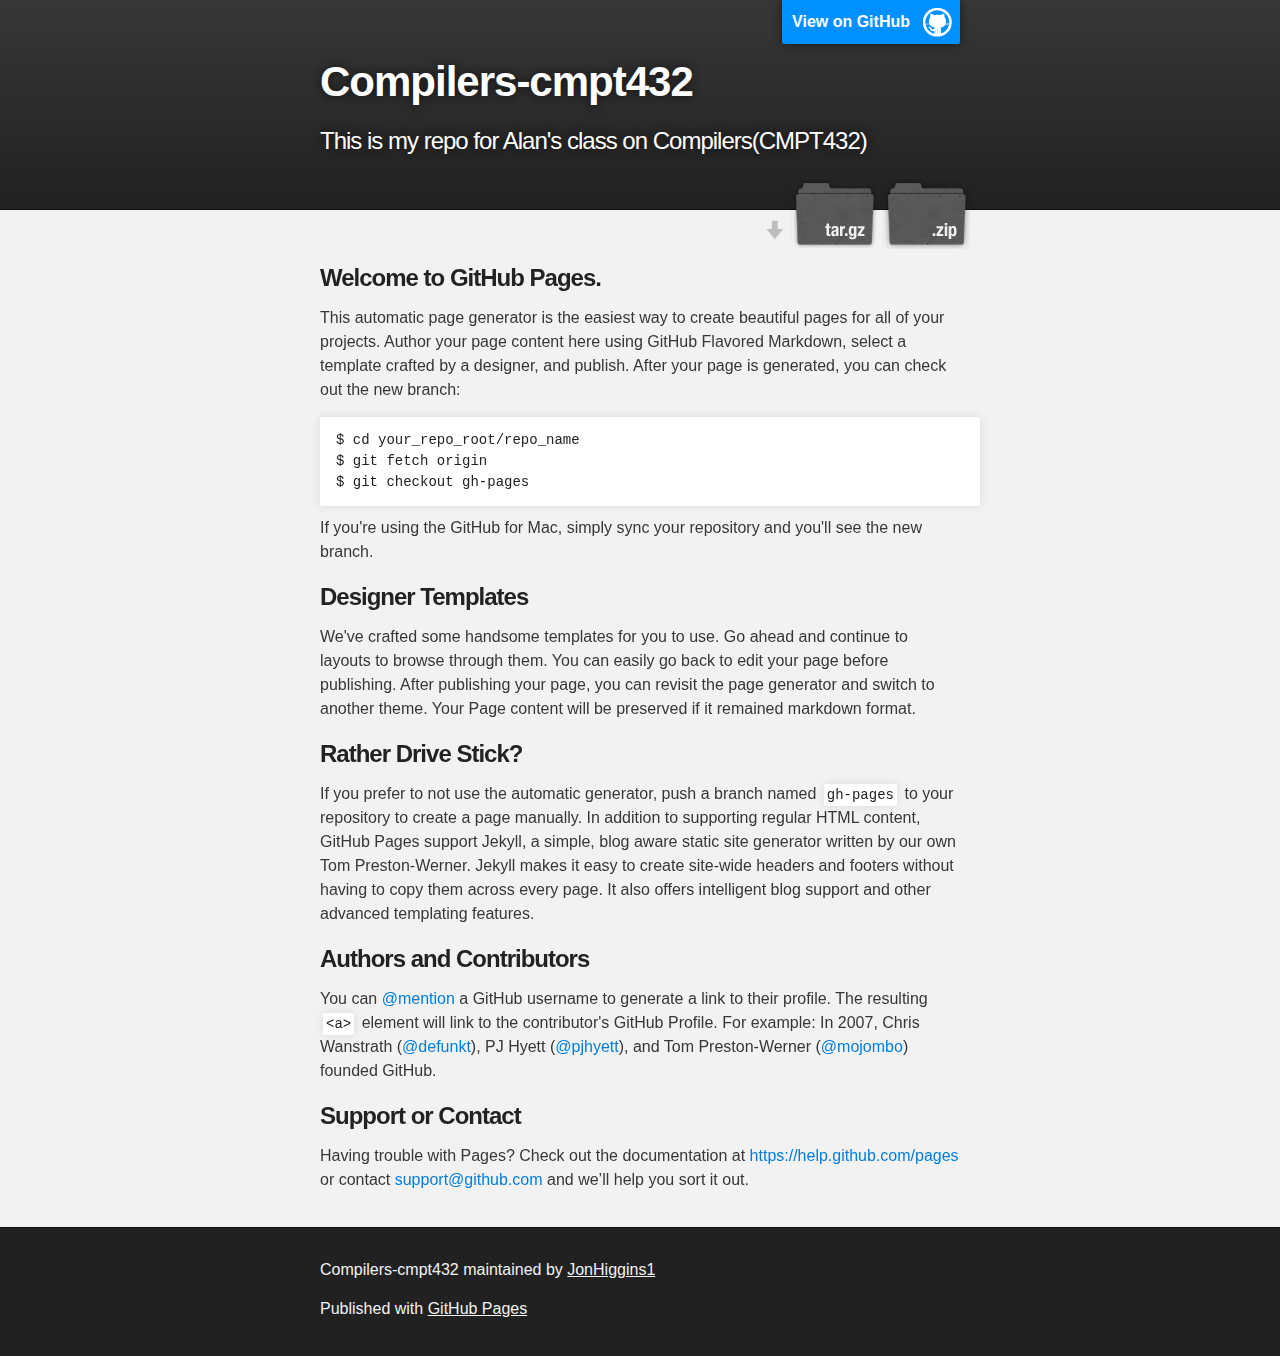
==== index.html @ eee670c5 "Create gh-pages branch via GitHub" ====
<!DOCTYPE html>
<html>

  <head>
    <meta charset='utf-8'>
    <meta http-equiv="X-UA-Compatible" content="chrome=1">
    <meta name="description" content="Compilers-cmpt432 : This is my repo for Alan&#39;s class on Compilers(CMPT432)">

    <link rel="stylesheet" type="text/css" media="screen" href="stylesheets/stylesheet.css">

    <title>Compilers-cmpt432</title>
  </head>

  <body>

    <!-- HEADER -->
    <div id="header_wrap" class="outer">
        <header class="inner">
          <a id="forkme_banner" href="https://github.com/JonHiggins1/Compilers-CMPT432">View on GitHub</a>

          <h1 id="project_title">Compilers-cmpt432</h1>
          <h2 id="project_tagline">This is my repo for Alan&#39;s class on Compilers(CMPT432)</h2>

            <section id="downloads">
              <a class="zip_download_link" href="https://github.com/JonHiggins1/Compilers-CMPT432/zipball/master">Download this project as a .zip file</a>
              <a class="tar_download_link" href="https://github.com/JonHiggins1/Compilers-CMPT432/tarball/master">Download this project as a tar.gz file</a>
            </section>
        </header>
    </div>

    <!-- MAIN CONTENT -->
    <div id="main_content_wrap" class="outer">
      <section id="main_content" class="inner">
        <h3>
<a id="welcome-to-github-pages" class="anchor" href="#welcome-to-github-pages" aria-hidden="true"><span class="octicon octicon-link"></span></a>Welcome to GitHub Pages.</h3>

<p>This automatic page generator is the easiest way to create beautiful pages for all of your projects. Author your page content here using GitHub Flavored Markdown, select a template crafted by a designer, and publish. After your page is generated, you can check out the new branch:</p>

<pre><code>$ cd your_repo_root/repo_name
$ git fetch origin
$ git checkout gh-pages
</code></pre>

<p>If you're using the GitHub for Mac, simply sync your repository and you'll see the new branch.</p>

<h3>
<a id="designer-templates" class="anchor" href="#designer-templates" aria-hidden="true"><span class="octicon octicon-link"></span></a>Designer Templates</h3>

<p>We've crafted some handsome templates for you to use. Go ahead and continue to layouts to browse through them. You can easily go back to edit your page before publishing. After publishing your page, you can revisit the page generator and switch to another theme. Your Page content will be preserved if it remained markdown format.</p>

<h3>
<a id="rather-drive-stick" class="anchor" href="#rather-drive-stick" aria-hidden="true"><span class="octicon octicon-link"></span></a>Rather Drive Stick?</h3>

<p>If you prefer to not use the automatic generator, push a branch named <code>gh-pages</code> to your repository to create a page manually. In addition to supporting regular HTML content, GitHub Pages support Jekyll, a simple, blog aware static site generator written by our own Tom Preston-Werner. Jekyll makes it easy to create site-wide headers and footers without having to copy them across every page. It also offers intelligent blog support and other advanced templating features.</p>

<h3>
<a id="authors-and-contributors" class="anchor" href="#authors-and-contributors" aria-hidden="true"><span class="octicon octicon-link"></span></a>Authors and Contributors</h3>

<p>You can <a href="https://github.com/blog/821" class="user-mention">@mention</a> a GitHub username to generate a link to their profile. The resulting <code>&lt;a&gt;</code> element will link to the contributor's GitHub Profile. For example: In 2007, Chris Wanstrath (<a href="https://github.com/defunkt" class="user-mention">@defunkt</a>), PJ Hyett (<a href="https://github.com/pjhyett" class="user-mention">@pjhyett</a>), and Tom Preston-Werner (<a href="https://github.com/mojombo" class="user-mention">@mojombo</a>) founded GitHub.</p>

<h3>
<a id="support-or-contact" class="anchor" href="#support-or-contact" aria-hidden="true"><span class="octicon octicon-link"></span></a>Support or Contact</h3>

<p>Having trouble with Pages? Check out the documentation at <a href="https://help.github.com/pages">https://help.github.com/pages</a> or contact <a href="mailto:support@github.com">support@github.com</a> and we’ll help you sort it out.</p>
      </section>
    </div>

    <!-- FOOTER  -->
    <div id="footer_wrap" class="outer">
      <footer class="inner">
        <p class="copyright">Compilers-cmpt432 maintained by <a href="https://github.com/JonHiggins1">JonHiggins1</a></p>
        <p>Published with <a href="http://pages.github.com">GitHub Pages</a></p>
      </footer>
    </div>

    

  </body>
</html>
---- stylesheets/stylesheet.css ----
/*******************************************************************************
Slate Theme for GitHub Pages
by Jason Costello, @jsncostello
*******************************************************************************/

@import url(pygment_trac.css);

/*******************************************************************************
MeyerWeb Reset
*******************************************************************************/

html, body, div, span, applet, object, iframe,
h1, h2, h3, h4, h5, h6, p, blockquote, pre,
a, abbr, acronym, address, big, cite, code,
del, dfn, em, img, ins, kbd, q, s, samp,
small, strike, strong, sub, sup, tt, var,
b, u, i, center,
dl, dt, dd, ol, ul, li,
fieldset, form, label, legend,
table, caption, tbody, tfoot, thead, tr, th, td,
article, aside, canvas, details, embed,
figure, figcaption, footer, header, hgroup,
menu, nav, output, ruby, section, summary,
time, mark, audio, video {
  margin: 0;
  padding: 0;
  border: 0;
  font: inherit;
  vertical-align: baseline;
}

/* HTML5 display-role reset for older browsers */
article, aside, details, figcaption, figure,
footer, header, hgroup, menu, nav, section {
  display: block;
}

ol, ul {
  list-style: none;
}

table {
  border-collapse: collapse;
  border-spacing: 0;
}

/*******************************************************************************
Theme Styles
*******************************************************************************/

body {
  box-sizing: border-box;
  color:#373737;
  background: #212121;
  font-size: 16px;
  font-family: 'Myriad Pro', Calibri, Helvetica, Arial, sans-serif;
  line-height: 1.5;
  -webkit-font-smoothing: antialiased;
}

h1, h2, h3, h4, h5, h6 {
  margin: 10px 0;
  font-weight: 700;
  color:#222222;
  font-family: 'Lucida Grande', 'Calibri', Helvetica, Arial, sans-serif;
  letter-spacing: -1px;
}

h1 {
  font-size: 36px;
  font-weight: 700;
}

h2 {
  padding-bottom: 10px;
  font-size: 32px;
  background: url('../images/bg_hr.png') repeat-x bottom;
}

h3 {
  font-size: 24px;
}

h4 {
  font-size: 21px;
}

h5 {
  font-size: 18px;
}

h6 {
  font-size: 16px;
}

p {
  margin: 10px 0 15px 0;
}

footer p {
  color: #f2f2f2;
}

a {
  text-decoration: none;
  color: #007edf;
  text-shadow: none;

  transition: color 0.5s ease;
  transition: text-shadow 0.5s ease;
  -webkit-transition: color 0.5s ease;
  -webkit-transition: text-shadow 0.5s ease;
  -moz-transition: color 0.5s ease;
  -moz-transition: text-shadow 0.5s ease;
  -o-transition: color 0.5s ease;
  -o-transition: text-shadow 0.5s ease;
  -ms-transition: color 0.5s ease;
  -ms-transition: text-shadow 0.5s ease;
}

a:hover, a:focus {text-decoration: underline;}

footer a {
  color: #F2F2F2;
  text-decoration: underline;
}

em {
  font-style: italic;
}

strong {
  font-weight: bold;
}

img {
  position: relative;
  margin: 0 auto;
  max-width: 739px;
  padding: 5px;
  margin: 10px 0 10px 0;
  border: 1px solid #ebebeb;

  box-shadow: 0 0 5px #ebebeb;
  -webkit-box-shadow: 0 0 5px #ebebeb;
  -moz-box-shadow: 0 0 5px #ebebeb;
  -o-box-shadow: 0 0 5px #ebebeb;
  -ms-box-shadow: 0 0 5px #ebebeb;
}

p img {
  display: inline;
  margin: 0;
  padding: 0;
  vertical-align: middle;
  text-align: center;
  border: none;
}

pre, code {
  width: 100%;
  color: #222;
  background-color: #fff;

  font-family: Monaco, "Bitstream Vera Sans Mono", "Lucida Console", Terminal, monospace;
  font-size: 14px;

  border-radius: 2px;
  -moz-border-radius: 2px;
  -webkit-border-radius: 2px;
}

pre {
  width: 100%;
  padding: 10px;
  box-shadow: 0 0 10px rgba(0,0,0,.1);
  overflow: auto;
}

code {
  padding: 3px;
  margin: 0 3px;
  box-shadow: 0 0 10px rgba(0,0,0,.1);
}

pre code {
  display: block;
  box-shadow: none;
}

blockquote {
  color: #666;
  margin-bottom: 20px;
  padding: 0 0 0 20px;
  border-left: 3px solid #bbb;
}


ul, ol, dl {
  margin-bottom: 15px
}

ul {
  list-style-position: inside;
  list-style: disc;
  padding-left: 20px;
}

ol {
  list-style-position: inside;
  list-style: decimal;
  padding-left: 20px;
}

dl dt {
  font-weight: bold;
}

dl dd {
  padding-left: 20px;
  font-style: italic;
}

dl p {
  padding-left: 20px;
  font-style: italic;
}

hr {
  height: 1px;
  margin-bottom: 5px;
  border: none;
  background: url('../images/bg_hr.png') repeat-x center;
}

table {
  border: 1px solid #373737;
  margin-bottom: 20px;
  text-align: left;
 }

th {
  font-family: 'Lucida Grande', 'Helvetica Neue', Helvetica, Arial, sans-serif;
  padding: 10px;
  background: #373737;
  color: #fff;
 }

td {
  padding: 10px;
  border: 1px solid #373737;
 }

form {
  background: #f2f2f2;
  padding: 20px;
}

/*******************************************************************************
Full-Width Styles
*******************************************************************************/

.outer {
  width: 100%;
}

.inner {
  position: relative;
  max-width: 640px;
  padding: 20px 10px;
  margin: 0 auto;
}

#forkme_banner {
  display: block;
  position: absolute;
  top:0;
  right: 10px;
  z-index: 10;
  padding: 10px 50px 10px 10px;
  color: #fff;
  background: url('../images/blacktocat.png') #0090ff no-repeat 95% 50%;
  font-weight: 700;
  box-shadow: 0 0 10px rgba(0,0,0,.5);
  border-bottom-left-radius: 2px;
  border-bottom-right-radius: 2px;
}

#header_wrap {
  background: #212121;
  background: -moz-linear-gradient(top, #373737, #212121);
  background: -webkit-linear-gradient(top, #373737, #212121);
  background: -ms-linear-gradient(top, #373737, #212121);
  background: -o-linear-gradient(top, #373737, #212121);
  background: linear-gradient(top, #373737, #212121);
}

#header_wrap .inner {
  padding: 50px 10px 30px 10px;
}

#project_title {
  margin: 0;
  color: #fff;
  font-size: 42px;
  font-weight: 700;
  text-shadow: #111 0px 0px 10px;
}

#project_tagline {
  color: #fff;
  font-size: 24px;
  font-weight: 300;
  background: none;
  text-shadow: #111 0px 0px 10px;
}

#downloads {
  position: absolute;
  width: 210px;
  z-index: 10;
  bottom: -40px;
  right: 0;
  height: 70px;
  background: url('../images/icon_download.png') no-repeat 0% 90%;
}

.zip_download_link {
  display: block;
  float: right;
  width: 90px;
  height:70px;
  text-indent: -5000px;
  overflow: hidden;
  background: url(../images/sprite_download.png) no-repeat bottom left;
}

.tar_download_link {
  display: block;
  float: right;
  width: 90px;
  height:70px;
  text-indent: -5000px;
  overflow: hidden;
  background: url(../images/sprite_download.png) no-repeat bottom right;
  margin-left: 10px;
}

.zip_download_link:hover {
  background: url(../images/sprite_download.png) no-repeat top left;
}

.tar_download_link:hover {
  background: url(../images/sprite_download.png) no-repeat top right;
}

#main_content_wrap {
  background: #f2f2f2;
  border-top: 1px solid #111;
  border-bottom: 1px solid #111;
}

#main_content {
  padding-top: 40px;
}

#footer_wrap {
  background: #212121;
}



/*******************************************************************************
Small Device Styles
*******************************************************************************/

@media screen and (max-width: 480px) {
  body {
    font-size:14px;
  }

  #downloads {
    display: none;
  }

  .inner {
    min-width: 320px;
    max-width: 480px;
  }

  #project_title {
  font-size: 32px;
  }

  h1 {
    font-size: 28px;
  }

  h2 {
    font-size: 24px;
  }

  h3 {
    font-size: 21px;
  }

  h4 {
    font-size: 18px;
  }

  h5 {
    font-size: 14px;
  }

  h6 {
    font-size: 12px;
  }

  code, pre {
    min-width: 320px;
    max-width: 480px;
    font-size: 11px;
  }

}
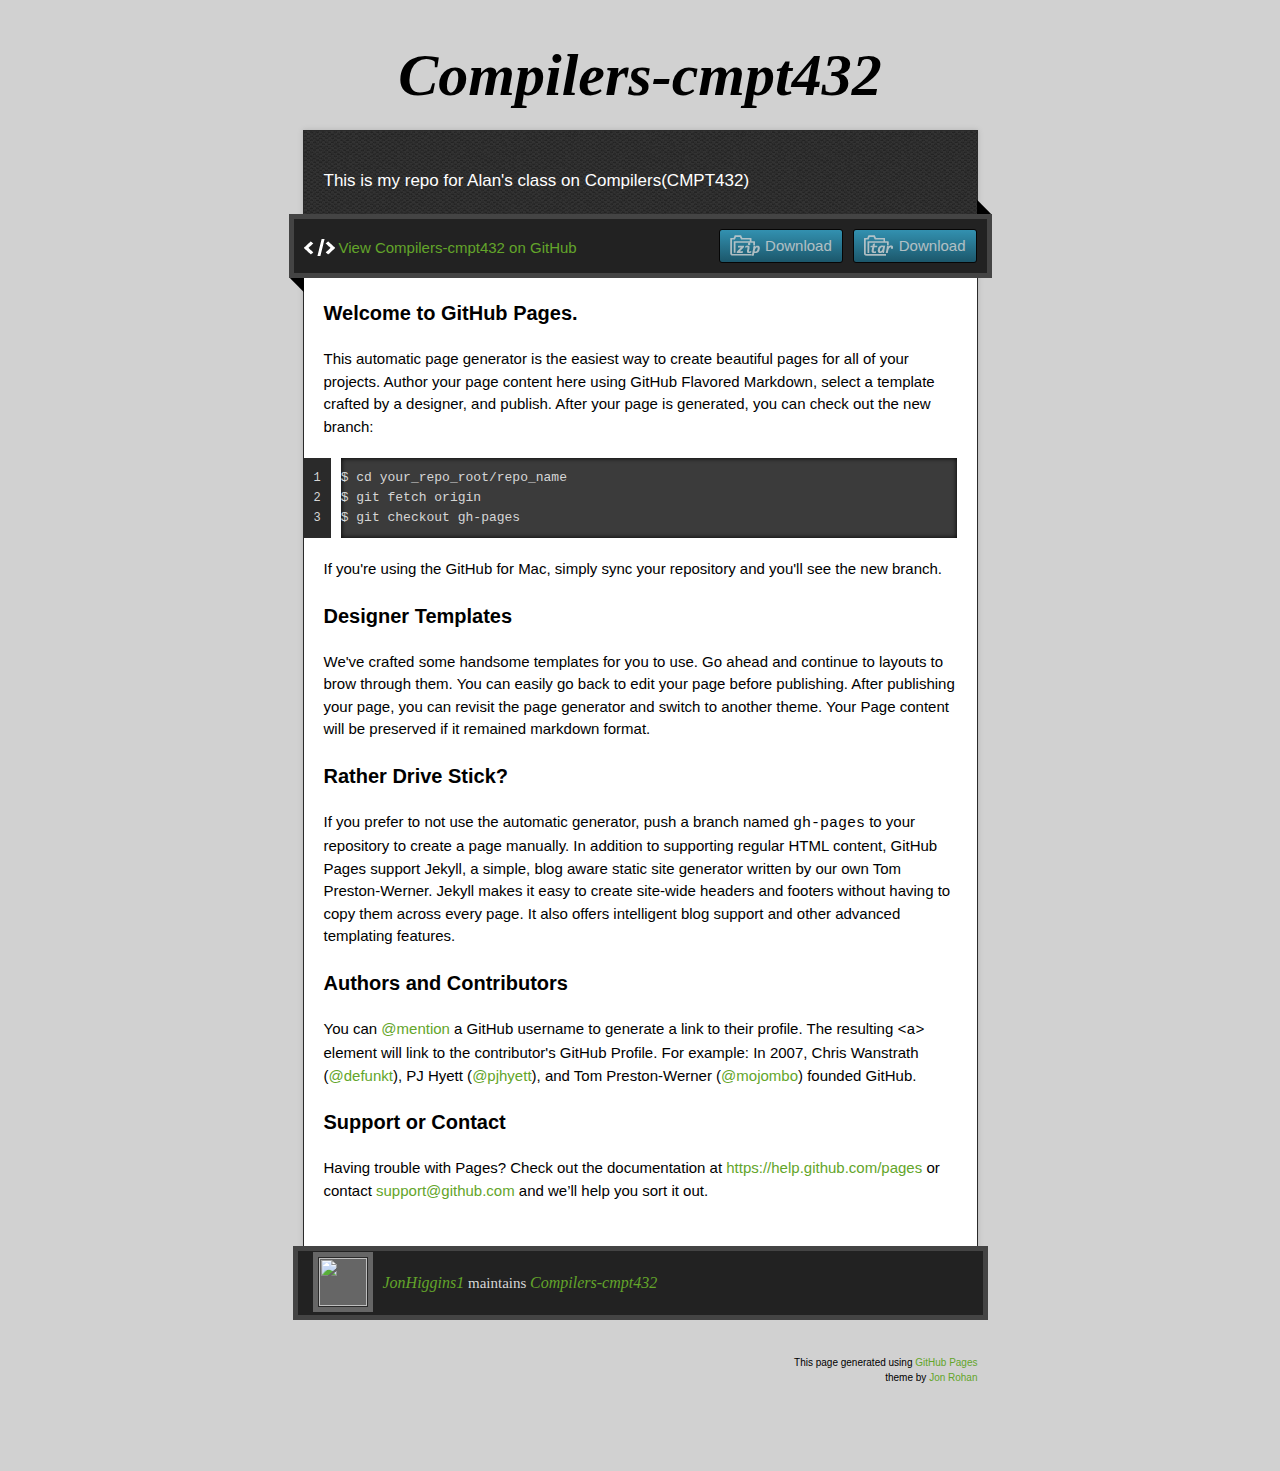
==== commit f4616331: "Create gh-pages branch via GitHub" ====
--- a/index.html
+++ b/index.html
@@ -1,37 +1,42 @@
-<!DOCTYPE html>
+<!doctype html>
+<!-- The Time Machine GitHub pages theme was designed and developed by Jon Rohan, on Feb 7, 2012. -->
+<!-- Follow him for fun. http://twitter.com/jonrohan. Tail his code on http://github.com/jonrohan -->
 <html>
+<head>
+  <meta charset="utf-8">
+  <meta http-equiv="X-UA-Compatible" content="IE=edge,chrome=1">
 
-  <head>
-    <meta charset='utf-8'>
-    <meta http-equiv="X-UA-Compatible" content="chrome=1">
-    <meta name="description" content="Compilers-cmpt432 : This is my repo for Alan&#39;s class on Compilers(CMPT432)">
+  <link rel="stylesheet" href="stylesheets/stylesheet.css" media="screen">
+  <link rel="stylesheet" href="stylesheets/pygment_trac.css">
+  <script type="text/javascript" src="https://ajax.googleapis.com/ajax/libs/jquery/1.7.1/jquery.min.js"></script>
+  <script type="text/javascript" src="javascripts/script.js"></script>
 
-    <link rel="stylesheet" type="text/css" media="screen" href="stylesheets/stylesheet.css">
+  <title>Compilers-cmpt432</title>
+  <meta name="description" content="This is my repo for Alan&#39;s class on Compilers(CMPT432)">
 
-    <title>Compilers-cmpt432</title>
-  </head>
+  <meta name="viewport" content="width=device-width,initial-scale=1">
 
-  <body>
+</head>
 
-    <!-- HEADER -->
-    <div id="header_wrap" class="outer">
-        <header class="inner">
-          <a id="forkme_banner" href="https://github.com/JonHiggins1/Compilers-CMPT432">View on GitHub</a>
+<body>
 
-          <h1 id="project_title">Compilers-cmpt432</h1>
-          <h2 id="project_tagline">This is my repo for Alan&#39;s class on Compilers(CMPT432)</h2>
-
-            <section id="downloads">
-              <a class="zip_download_link" href="https://github.com/JonHiggins1/Compilers-CMPT432/zipball/master">Download this project as a .zip file</a>
-              <a class="tar_download_link" href="https://github.com/JonHiggins1/Compilers-CMPT432/tarball/master">Download this project as a tar.gz file</a>
-            </section>
-        </header>
-    </div>
-
-    <!-- MAIN CONTENT -->
-    <div id="main_content_wrap" class="outer">
-      <section id="main_content" class="inner">
-        <h3>
+  <div class="wrapper">
+    <header>
+      <h1 class="title">Compilers-cmpt432</h1>
+    </header>
+    <div id="container">
+      <p class="tagline">This is my repo for Alan&#39;s class on Compilers(CMPT432)</p>
+      <div id="main" role="main">
+        <div class="download-bar">
+        <div class="inner">
+          <a href="https://github.com/JonHiggins1/Compilers-CMPT432/tarball/master" class="download-button tar"><span>Download</span></a>
+          <a href="https://github.com/JonHiggins1/Compilers-CMPT432/zipball/master" class="download-button zip"><span>Download</span></a>
+          <a href="https://github.com/JonHiggins1/Compilers-CMPT432" class="code">View Compilers-cmpt432 on GitHub</a>
+        </div>
+        <span class="blc"></span><span class="trc"></span>
+        </div>
+        <article class="markdown-body">
+          <h3>
 <a id="welcome-to-github-pages" class="anchor" href="#welcome-to-github-pages" aria-hidden="true"><span class="octicon octicon-link"></span></a>Welcome to GitHub Pages.</h3>
 
 <p>This automatic page generator is the easiest way to create beautiful pages for all of your projects. Author your page content here using GitHub Flavored Markdown, select a template crafted by a designer, and publish. After your page is generated, you can check out the new branch:</p>
@@ -46,7 +51,7 @@
 <h3>
 <a id="designer-templates" class="anchor" href="#designer-templates" aria-hidden="true"><span class="octicon octicon-link"></span></a>Designer Templates</h3>
 
-<p>We've crafted some handsome templates for you to use. Go ahead and continue to layouts to browse through them. You can easily go back to edit your page before publishing. After publishing your page, you can revisit the page generator and switch to another theme. Your Page content will be preserved if it remained markdown format.</p>
+<p>We've crafted some handsome templates for you to use. Go ahead and continue to layouts to brow through them. You can easily go back to edit your page before publishing. After publishing your page, you can revisit the page generator and switch to another theme. Your Page content will be preserved if it remained markdown format.</p>
 
 <h3>
 <a id="rather-drive-stick" class="anchor" href="#rather-drive-stick" aria-hidden="true"><span class="octicon octicon-link"></span></a>Rather Drive Stick?</h3>
@@ -62,18 +67,26 @@
 <a id="support-or-contact" class="anchor" href="#support-or-contact" aria-hidden="true"><span class="octicon octicon-link"></span></a>Support or Contact</h3>
 
 <p>Having trouble with Pages? Check out the documentation at <a href="https://help.github.com/pages">https://help.github.com/pages</a> or contact <a href="mailto:support@github.com">support@github.com</a> and we’ll help you sort it out.</p>
-      </section>
+        </article>
+      </div>
     </div>
+    <footer>
+      <div class="owner">
+      <p><a href="https://github.com/JonHiggins1" class="avatar"><img src="https://avatars0.githubusercontent.com/u/2313708?v=3&amp;s=60" width="48" height="48"></a> <a href="https://github.com/JonHiggins1">JonHiggins1</a> maintains <a href="https://github.com/JonHiggins1/Compilers-CMPT432">Compilers-cmpt432</a></p>
 
-    <!-- FOOTER  -->
-    <div id="footer_wrap" class="outer">
-      <footer class="inner">
-        <p class="copyright">Compilers-cmpt432 maintained by <a href="https://github.com/JonHiggins1">JonHiggins1</a></p>
-        <p>Published with <a href="http://pages.github.com">GitHub Pages</a></p>
-      </footer>
-    </div>
 
-    
+      </div>
+      <div class="creds">
+        <small>This page generated using <a href="http://pages.github.com/">GitHub Pages</a><br>theme by <a href="https://twitter.com/jonrohan/">Jon Rohan</a></small>
+      </div>
+    </footer>
+  </div>
+  <div class="current-section">
+    <a href="#top">Scroll to top</a>
+    <a href="https://github.com/JonHiggins1/Compilers-CMPT432/tarball/master" class="tar">tar</a><a href="https://github.com/JonHiggins1/Compilers-CMPT432/zipball/master" class="zip">zip</a><a href="" class="code">source code</a>
+    <p class="name"></p>
+  </div>
 
-  </body>
+  
+</body>
 </html>
--- a/stylesheets/stylesheet.css
+++ b/stylesheets/stylesheet.css
@@ -1,425 +1,966 @@
-/*******************************************************************************
-Slate Theme for GitHub Pages
-by Jason Costello, @jsncostello
-*******************************************************************************/
-
-@import url(pygment_trac.css);
-
-/*******************************************************************************
-MeyerWeb Reset
-*******************************************************************************/
-
-html, body, div, span, applet, object, iframe,
-h1, h2, h3, h4, h5, h6, p, blockquote, pre,
-a, abbr, acronym, address, big, cite, code,
-del, dfn, em, img, ins, kbd, q, s, samp,
-small, strike, strong, sub, sup, tt, var,
-b, u, i, center,
-dl, dt, dd, ol, ul, li,
-fieldset, form, label, legend,
-table, caption, tbody, tfoot, thead, tr, th, td,
-article, aside, canvas, details, embed,
-figure, figcaption, footer, header, hgroup,
-menu, nav, output, ruby, section, summary,
-time, mark, audio, video {
+/*! normalize.css v3.0.0 | MIT License | git.io/normalize */
+
+/**
+ * 1. Set default font family to sans-serif.
+ * 2. Prevent iOS text size adjust after orientation change, without disabling
+ *    user zoom.
+ */
+
+html {
+  font-family: sans-serif; /* 1 */
+  -ms-text-size-adjust: 100%; /* 2 */
+  -webkit-text-size-adjust: 100%; /* 2 */
+}
+
+/**
+ * Remove default margin.
+ */
+
+body {
   margin: 0;
+}
+
+/* HTML5 display definitions
+   ========================================================================== */
+
+/**
+ * Correct `block` display not defined for any HTML5 element in IE 8/9.
+ * Correct `block` display not defined for `details` or `summary` in IE 10/11 and Firefox.
+ * Correct `block` display not defined for `main` in IE 11.
+ */
+
+article,
+aside,
+details,
+figcaption,
+figure,
+footer,
+header,
+hgroup,
+main,
+nav,
+section,
+summary {
+  display: block;
+}
+
+/**
+ * 1. Correct `inline-block` display not defined in IE 8/9.
+ * 2. Normalize vertical alignment of `progress` in Chrome, Firefox, and Opera.
+ */
+
+audio,
+canvas,
+progress,
+video {
+  display: inline-block; /* 1 */
+  vertical-align: baseline; /* 2 */
+}
+
+/**
+ * Prevent modern browsers from displaying `audio` without controls.
+ * Remove excess height in iOS 5 devices.
+ */
+
+audio:not([controls]) {
+  display: none;
+  height: 0;
+}
+
+/**
+ * Address `[hidden]` styling not present in IE 8/9/10.
+ * Hide the `template` element in IE 8/9/11, Safari, and Firefox < 22.
+ */
+
+[hidden],
+template {
+  display: none;
+}
+
+/* Links
+   ========================================================================== */
+
+/**
+ * Remove the gray background color from active links in IE 10.
+ */
+
+a {
+  background: transparent;
+}
+
+/**
+ * Improve readability when focused and also mouse hovered in all browsers.
+ */
+
+a:active,
+a:hover {
+  outline: 0;
+}
+
+/* Text-level semantics
+   ========================================================================== */
+
+/**
+ * Address styling not present in IE 8/9/10/11, Safari, and Chrome.
+ */
+
+abbr[title] {
+  border-bottom: 1px dotted;
+}
+
+/**
+ * Address style set to `bolder` in Firefox 4+, Safari, and Chrome.
+ */
+
+b,
+strong {
+  font-weight: bold;
+}
+
+/**
+ * Address styling not present in Safari and Chrome.
+ */
+
+dfn {
+  font-style: italic;
+}
+
+/**
+ * Address variable `h1` font-size and margin within `section` and `article`
+ * contexts in Firefox 4+, Safari, and Chrome.
+ */
+
+h1 {
+  font-size: 2em;
+  margin: 0.67em 0;
+}
+
+/**
+ * Address styling not present in IE 8/9.
+ */
+
+mark {
+  background: #ff0;
+  color: #000;
+}
+
+/**
+ * Address inconsistent and variable font size in all browsers.
+ */
+
+small {
+  font-size: 80%;
+}
+
+/**
+ * Prevent `sub` and `sup` affecting `line-height` in all browsers.
+ */
+
+sub,
+sup {
+  font-size: 75%;
+  line-height: 0;
+  position: relative;
+  vertical-align: baseline;
+}
+
+sup {
+  top: -0.5em;
+}
+
+sub {
+  bottom: -0.25em;
+}
+
+/* Embedded content
+   ========================================================================== */
+
+/**
+ * Remove border when inside `a` element in IE 8/9/10.
+ */
+
+img {
+  border: 0;
+}
+
+/**
+ * Correct overflow not hidden in IE 9/10/11.
+ */
+
+svg:not(:root) {
+  overflow: hidden;
+}
+
+/* Grouping content
+   ========================================================================== */
+
+/**
+ * Address margin not present in IE 8/9 and Safari.
+ */
+
+figure {
+  margin: 1em 40px;
+}
+
+/**
+ * Address differences between Firefox and other browsers.
+ */
+
+hr {
+  -moz-box-sizing: content-box;
+  box-sizing: content-box;
+  height: 0;
+}
+
+/**
+ * Contain overflow in all browsers.
+ */
+
+pre {
+  overflow: auto;
+}
+
+/**
+ * Address odd `em`-unit font size rendering in all browsers.
+ */
+
+code,
+kbd,
+pre,
+samp {
+  font-family: monospace, monospace;
+  font-size: 1em;
+}
+
+/* Forms
+   ========================================================================== */
+
+/**
+ * Known limitation: by default, Chrome and Safari on OS X allow very limited
+ * styling of `select`, unless a `border` property is set.
+ */
+
+/**
+ * 1. Correct color not being inherited.
+ *    Known issue: affects color of disabled elements.
+ * 2. Correct font properties not being inherited.
+ * 3. Address margins set differently in Firefox 4+, Safari, and Chrome.
+ */
+
+button,
+input,
+optgroup,
+select,
+textarea {
+  color: inherit; /* 1 */
+  font: inherit; /* 2 */
+  margin: 0; /* 3 */
+}
+
+/**
+ * Address `overflow` set to `hidden` in IE 8/9/10/11.
+ */
+
+button {
+  overflow: visible;
+}
+
+/**
+ * Address inconsistent `text-transform` inheritance for `button` and `select`.
+ * All other form control elements do not inherit `text-transform` values.
+ * Correct `button` style inheritance in Firefox, IE 8/9/10/11, and Opera.
+ * Correct `select` style inheritance in Firefox.
+ */
+
+button,
+select {
+  text-transform: none;
+}
+
+/**
+ * 1. Avoid the WebKit bug in Android 4.0.* where (2) destroys native `audio`
+ *    and `video` controls.
+ * 2. Correct inability to style clickable `input` types in iOS.
+ * 3. Improve usability and consistency of cursor style between image-type
+ *    `input` and others.
+ */
+
+button,
+html input[type="button"], /* 1 */
+input[type="reset"],
+input[type="submit"] {
+  -webkit-appearance: button; /* 2 */
+  cursor: pointer; /* 3 */
+}
+
+/**
+ * Re-set default cursor for disabled elements.
+ */
+
+button[disabled],
+html input[disabled] {
+  cursor: default;
+}
+
+/**
+ * Remove inner padding and border in Firefox 4+.
+ */
+
+button::-moz-focus-inner,
+input::-moz-focus-inner {
+  border: 0;
   padding: 0;
-  border: 0;
-  font: inherit;
-  vertical-align: baseline;
-}
-
-/* HTML5 display-role reset for older browsers */
-article, aside, details, figcaption, figure,
-footer, header, hgroup, menu, nav, section {
-  display: block;
-}
-
-ol, ul {
-  list-style: none;
-}
+}
+
+/**
+ * Address Firefox 4+ setting `line-height` on `input` using `!important` in
+ * the UA stylesheet.
+ */
+
+input {
+  line-height: normal;
+}
+
+/**
+ * It's recommended that you don't attempt to style these elements.
+ * Firefox's implementation doesn't respect box-sizing, padding, or width.
+ *
+ * 1. Address box sizing set to `content-box` in IE 8/9/10.
+ * 2. Remove excess padding in IE 8/9/10.
+ */
+
+input[type="checkbox"],
+input[type="radio"] {
+  box-sizing: border-box; /* 1 */
+  padding: 0; /* 2 */
+}
+
+/**
+ * Fix the cursor style for Chrome's increment/decrement buttons. For certain
+ * `font-size` values of the `input`, it causes the cursor style of the
+ * decrement button to change from `default` to `text`.
+ */
+
+input[type="number"]::-webkit-inner-spin-button,
+input[type="number"]::-webkit-outer-spin-button {
+  height: auto;
+}
+
+/**
+ * 1. Address `appearance` set to `searchfield` in Safari and Chrome.
+ * 2. Address `box-sizing` set to `border-box` in Safari and Chrome
+ *    (include `-moz` to future-proof).
+ */
+
+input[type="search"] {
+  -webkit-appearance: textfield; /* 1 */
+  -moz-box-sizing: content-box;
+  -webkit-box-sizing: content-box; /* 2 */
+  box-sizing: content-box;
+}
+
+/**
+ * Remove inner padding and search cancel button in Safari and Chrome on OS X.
+ * Safari (but not Chrome) clips the cancel button when the search input has
+ * padding (and `textfield` appearance).
+ */
+
+input[type="search"]::-webkit-search-cancel-button,
+input[type="search"]::-webkit-search-decoration {
+  -webkit-appearance: none;
+}
+
+/**
+ * Define consistent border, margin, and padding.
+ */
+
+fieldset {
+  border: 1px solid #c0c0c0;
+  margin: 0 2px;
+  padding: 0.35em 0.625em 0.75em;
+}
+
+/**
+ * 1. Correct `color` not being inherited in IE 8/9/10/11.
+ * 2. Remove padding so people aren't caught out if they zero out fieldsets.
+ */
+
+legend {
+  border: 0; /* 1 */
+  padding: 0; /* 2 */
+}
+
+/**
+ * Remove default vertical scrollbar in IE 8/9/10/11.
+ */
+
+textarea {
+  overflow: auto;
+}
+
+/**
+ * Don't inherit the `font-weight` (applied by a rule above).
+ * NOTE: the default cannot safely be changed in Chrome and Safari on OS X.
+ */
+
+optgroup {
+  font-weight: bold;
+}
+
+/* Tables
+   ========================================================================== */
+
+/**
+ * Remove most spacing between table cells.
+ */
 
 table {
   border-collapse: collapse;
   border-spacing: 0;
 }
 
-/*******************************************************************************
-Theme Styles
-*******************************************************************************/
+td,
+th {
+  padding: 0;
+}
+
+
+/* Style */
 
 body {
+  font-size: 15px;
+  font-family: Arial, Arial, Helvetica, sans-serif;
+  line-height: 1.5;
+  background: #D1D1D1;
+}
+
+a {
+  color: #63a52a;
+  text-decoration: none;
+  transition: opacity ease-in-out 0.3s;
+  -webkit-transition: opacity ease-in-out 0.3s;  /* Safari <=6.1, Android <= 4.3 */
+}
+
+a:hover {
+  text-decoration: underline;
+  color: #90D355;
+}
+
+h1.title {
+  margin: 30px 20px 10px;
+  font-size: 60px;
+  font-weight: bold;
+  font-style: italic;
+  font-family:Georgia, serif;
+  text-align: center;
+}
+
+.wrapper {
+  width: 675px;
+  margin: 0 auto;
+}
+
+#container {
+  border: 1px solid #2a2a2a;
+  background: #ddd url(../images/pattern.png);
+  box-shadow: 0 0 5px #b1b1b1;
+}
+
+p.tagline {
+  padding: 20px 20px 0;
+  color: #fff;
+  font-size: 17px;
+}
+
+#main {
+  margin-top: 20px;
+  padding: 0 20px 90px;
+  background-color: #fff;
+}
+
+.download-bar {
+  background: #222;
+  border: 5px solid #444;
+  padding: 10px;
+  margin: 0 -35px 20px;
+  position: relative;
+}
+
+.download-bar .inner {
+  overflow: hidden;
+}
+
+.download-bar .watch-fork iframe {
+  display: block;
+  float: left;
+  border-right: 1px solid #ddd;
+  padding-right: 5px;
+}
+.download-bar .watch-fork iframe.last {
+  border-right: 0 none;
+  padding-right: 0;
+  padding-left: 5px;
+  border-left: 1px solid #fff;
+}
+.download-bar .watch-fork {
+  overflow: hidden;
+  float: right;
+  background-color: #eee;
+  padding: 5px;
+  border-radius: 3px;
+}
+
+.download-bar .blc {
+  border: 10px solid black;
+  border-color: transparent transparent black;
+  width: 0;
+  height: 0;
+  display: block;
+  position: absolute;
+  bottom: -15px;
+  left: 0;
+  transform: rotate(45deg);
+  -ms-transform: rotate(45deg);  /* IE9 */
+  -webkit-transform: rotate(45deg); /* 2014 current */
+}
+
+.download-bar .trc {
+  border: 10px solid black;
+  border-color:  black transparent transparent;
+  width: 0;
+  height: 0;
+  display: block;
+  position: absolute;
+  top: -15px;
+  right: 0;
+  transform: rotate(45deg);
+  -ms-transform: rotate(45deg);  /* IE9 */
+  -webkit-transform: rotate(45deg); /* 2014 current */
+}
+
+.download-bar .avatar {
+  border: 1px solid black;
+  display: block;
+  padding: 4px;
+  float: left;
+}
+
+.download-bar .avatar img {
+  display: block;
+}
+
+.download-bar a.code {
+  background: transparent url(../images/code.png) no-repeat 0 2px;
+  padding-left: 35px;
+  margin-top: 8px;
+  display: block;
+  float: left;
+  text-indent: 0;
+  width: auto;
+  height: auto;
+  opacity: 1;
+  filter:alpha(opacity=100);  /* IE 5-7 */
+}
+
+.current-section {
+  position: fixed;
+  top: 0;
+  left: 50%;
+  width: 693px;
+  margin-left: -352px;
+  background: #222;
+  border: 5px solid #444;
+  color: #fff;
+  opacity: 0;
+  visibility: hidden;
+  transition: opacity ease-in-out 0.3s;
+  -webkit-transition: opacity ease-in-out 0.3s;  /* Safari <=6.1, Android <= 4.3 */
+}
+
+.current-section p {
+  padding: 5px 27px;
+  font-size: 24px;
+  font-weight: bold;
+}
+
+.current-section a {
+  float: right;
+  text-indent: -10000px;
+  background: transparent url(../images/top.png) no-repeat 0 0;
+  width: 20px;
+  height: 20px;
+  opacity: 0.8;
+  margin-right: 12px;
+  margin-top: 12px;
+  opacity: 0.8;
+  filter:alpha(opacity=80);  /* IE 5-7 */
+  transition: opacity ease-in-out 0.3s;
+  -webkit-transition: opacity ease-in-out 0.3s;  /* Safari <=6.1, Android <= 4.3 */
+}
+
+.current-section a:hover {
+  opacity: 1;
+  filter:alpha(opacity=100);  /* IE 5-7 */
+}
+
+.current-section a.zip {
+  margin-right: 8px;
+}
+
+a.zip,
+a.zip span {
+  background: transparent url(../images/zip.png) no-repeat 0 0;
+  width: 30px;
+  height: 21px;
+  display: inline-block;
+  text-indent: -10000px;
+  opacity: 0.8;
+  filter:alpha(opacity=80);  /* IE 5-7 */
+  transition: opacity ease-in-out 0.3s;
+  -webkit-transition: opacity ease-in-out 0.3s;  /* Safari <=6.1, Android <= 4.3 */
+}
+
+a.tar,
+a.tar span {
+  background: transparent url(../images/tar.png) no-repeat 0 0;
+  width: 30px;
+  height: 21px;
+  display: inline-block;
+  text-indent: -10000px;
+  opacity: 0.8;
+  filter:alpha(opacity=80);  /* IE 5-7 */
+  transition: opacity ease-in-out 0.3s;
+  -webkit-transition: opacity ease-in-out 0.3s;  /* Safari <=6.1, Android <= 4.3 */
+}
+
+a.code {
+  background: transparent url(../images/code.png) no-repeat 0 2px;
+  width: 30px;
+  height: 21px;
+  display: block;
+  display: inline-block;
+  text-indent: -10000px;
+  opacity: 0.8;
+  filter:alpha(opacity=80);  /* IE 5-7 */
+  transition: opacity ease-in-out 0.3s;
+  -webkit-transition: opacity ease-in-out 0.3s;  /* Safari <=6.1, Android <= 4.3 */
+}
+
+a.zip:hover,
+a.tar:hover,
+a.code:hover {
+  opacity: 1;
+  filter:alpha(opacity=100);
+}
+
+a.download-button {
+  border: 1px solid black;
+  border-radius: 3px;
+  display: inline-block;
+  text-indent: 0!important;
+  width: auto;
+  float: right;
+  background: #999; /* for non-css3 browsers */
+  filter: progid:DXImageTransform.Microsoft.gradient(startColorstr='#37ADD4', endColorstr='#1B657E'); /* IE <= 9 */
+  background: -webkit-gradient(linear, left top, left bottom, from(#37ADD4), to(#1B657E)); /* ancient webkit browsers */
+  background: -webkit-linear-gradient(top,  #37ADD4,  #1B657E);  /* Safari <=6.1, Android <= 4.3 */
+  background: linear-gradient(to bottom,  #37ADD4,  #1B657E);
+  height: auto;
+  margin-left: 10px;
+}
+
+a.download-button span {
+  background-position: 10px 5px;
+  width: auto;
+  height: auto;
+  padding: 5px 10px;
+  padding-left: 45px;
+  display: inline-block;
+  text-indent: 0!important;
+  color: #fff;
+}
+
+footer {
+  margin-bottom: 60px;
+  padding-bottom: 60px;
+}
+
+footer .owner {
+  background: #222;
+  border: 5px solid #444;
+  padding: 5px 15px;
+  margin: -67px -10px 35px;
+  color: #d6d6d6;
+}
+
+footer .creds small {
+  float: right;
+  font-size: 10px;
+  text-align: right;
+  margin-left: 15px;
+}
+
+footer .owner .avatar {
+  background-color: #666;
+  display: block;
+  margin: -19px 10px 0 0;
+  width: 60px;
+  float: left;
+}
+
+footer .owner img {
+  display: block;
+  border: 1px solid #2a2a2a;
+  margin: 5px;
+}
+
+footer .owner p {
+  font-family:Georgia, serif;
+}
+
+footer .owner p a {
+  font-size: 16px;
+  font-style: italic;
+}
+
+/* Markdown */
+.markdown-body h1,
+.markdown-body h2,
+.markdown-body h3,
+.markdown-body h4,
+.markdown-body h5,
+.markdown-body h6,
+.markdown-body p,
+.markdown-body pre,
+.markdown-body ul,
+.markdown-body ol,
+.markdown-body dl,
+.markdown-body table,
+.markdown-body blockquote {
+  margin-bottom: 20px;
+}
+
+.markdown-body h1,
+.markdown-body h2,
+.markdown-body h3,
+.markdown-body h4,
+.markdown-body h5,
+.markdown-body h6 {
+  font-weight: bold;
+}
+
+.markdown-body h1 {
+  font-size: 28px;
+}
+
+.markdown-body h2 {
+  font-size: 24px;
+  color: #557398;
+}
+
+.markdown-body h3 {
+  font-size: 20px;
+}
+
+.markdown-body h4 {
+  font-size: 18px;
+}
+
+.markdown-body h5 {
+  font-size: 16px;
+}
+
+.markdown-body pre {
+  padding: 10px 70px 10px 0;
+  margin-left: -20px;
+  margin-right: -20px;
+  font-family: 'Monaco', 'Lucida Console', monospace;
+  font-size: 13px;
+  line-height: 20px;
+  box-shadow: inset 0 0 5px #000;
+  word-wrap: break-word;
+  background-color:#3b3b3b;
+  color: #d6d6d6;
+}
+
+.markdown-body pre.lines {
+  font-size: 12px;
+  margin:0 10px 0 -20px;
+  padding: 10px;
+  float:  left;
+  display: block;
+  text-align: right;
+  box-shadow: none;
+  background-color:#2a2a2a;
+  color: #d6d6d6;
+}
+
+.markdown-body ul,
+.markdown-body ol {
+  padding-left: 30px;
+}
+
+.markdown-body ul {
+  list-style-type: disc;
+}
+
+.markdown-body ol {
+  list-style-type: decimal;
+}
+
+.markdown-body li,
+.markdown-body li p,
+.markdown-body dd,
+.markdown-body dd p {
+  margin-bottom: 10px;
+}
+
+.markdown-body li pre,
+.markdown-body li pre.lines,
+.markdown-body dd pre,
+.markdown-body dd pre.lines {
+  margin-left: -35px;
+}
+
+.markdown-body dt {
+  font-weight: bold;
+  font-style: italic;
+}
+
+.markdown-body dd {
+  margin-left: 15px;
+}
+
+.markdown-body table {
+  width: 673px;
+  margin-left: -20px;
+  margin-right: -20px;
+}
+
+.markdown-body tbody {
+  border-top: 2px solid #557398;
+  border-bottom: 2px solid #557398;
+  background-color: #EBEFF4;
+}
+
+.markdown-body table td * {
+  margin: 0;
+}
+
+.markdown-body td {
+  border-right: 1px solid #557398;
+  border-bottom: 1px solid #557398;
+  padding: 5px;
+}
+
+.markdown-body td:first-child,
+.markdown-body th:first-child {
+  width: 30%;
+  padding-left: 20px;
+}
+
+.markdown-body td:last-child {
+  border-right: 0 none;
+}
+
+.markdown-body th {
+  font-size: 18px;
+  font-weight: bold;
+  text-align: left;
+  padding: 5px;
+}
+
+.markdown-body tt {
+  background-color:#3b3b3b;
+  color: #d6d6d6;
+  padding: 2px 3px;
+}
+
+.markdown-body blockquote {
+  font-style: italic;
+  font-family:Georgia, serif;
+  font-size: 17px;
+  border-top: 3px solid #333;
+  border-bottom: 3px solid #333;
+  padding: 10px 20px;
+  padding-left: 50px;
+}
+
+.markdown-body blockquote:before {
+  font-style: italic;
+  font-family: Georgia, serif;
+  font-size: 90px;
+  height: 90px;
+  margin-left: -60px;
+  margin-top: -25px;
+  content: "‟";
+  display: block;
+  float: left;
+}
+
+.markdown-body img {
+  max-width: 100%;
   box-sizing: border-box;
-  color:#373737;
-  background: #212121;
-  font-size: 16px;
-  font-family: 'Myriad Pro', Calibri, Helvetica, Arial, sans-serif;
-  line-height: 1.5;
-  -webkit-font-smoothing: antialiased;
-}
-
-h1, h2, h3, h4, h5, h6 {
-  margin: 10px 0;
-  font-weight: 700;
-  color:#222222;
-  font-family: 'Lucida Grande', 'Calibri', Helvetica, Arial, sans-serif;
-  letter-spacing: -1px;
-}
-
-h1 {
-  font-size: 36px;
-  font-weight: 700;
-}
-
-h2 {
-  padding-bottom: 10px;
-  font-size: 32px;
-  background: url('../images/bg_hr.png') repeat-x bottom;
-}
-
-h3 {
-  font-size: 24px;
-}
-
-h4 {
-  font-size: 21px;
-}
-
-h5 {
-  font-size: 18px;
-}
-
-h6 {
-  font-size: 16px;
-}
-
-p {
-  margin: 10px 0 15px 0;
-}
-
-footer p {
-  color: #f2f2f2;
-}
-
-a {
-  text-decoration: none;
-  color: #007edf;
-  text-shadow: none;
-
-  transition: color 0.5s ease;
-  transition: text-shadow 0.5s ease;
-  -webkit-transition: color 0.5s ease;
-  -webkit-transition: text-shadow 0.5s ease;
-  -moz-transition: color 0.5s ease;
-  -moz-transition: text-shadow 0.5s ease;
-  -o-transition: color 0.5s ease;
-  -o-transition: text-shadow 0.5s ease;
-  -ms-transition: color 0.5s ease;
-  -ms-transition: text-shadow 0.5s ease;
-}
-
-a:hover, a:focus {text-decoration: underline;}
-
-footer a {
-  color: #F2F2F2;
-  text-decoration: underline;
-}
-
-em {
-  font-style: italic;
-}
-
-strong {
-  font-weight: bold;
-}
-
-img {
-  position: relative;
-  margin: 0 auto;
-  max-width: 739px;
-  padding: 5px;
-  margin: 10px 0 10px 0;
-  border: 1px solid #ebebeb;
-
-  box-shadow: 0 0 5px #ebebeb;
-  -webkit-box-shadow: 0 0 5px #ebebeb;
-  -moz-box-shadow: 0 0 5px #ebebeb;
-  -o-box-shadow: 0 0 5px #ebebeb;
-  -ms-box-shadow: 0 0 5px #ebebeb;
-}
-
-p img {
-  display: inline;
-  margin: 0;
-  padding: 0;
-  vertical-align: middle;
-  text-align: center;
-  border: none;
-}
-
-pre, code {
-  width: 100%;
-  color: #222;
-  background-color: #fff;
-
-  font-family: Monaco, "Bitstream Vera Sans Mono", "Lucida Console", Terminal, monospace;
-  font-size: 14px;
-
-  border-radius: 2px;
-  -moz-border-radius: 2px;
-  -webkit-border-radius: 2px;
-}
-
-pre {
-  width: 100%;
-  padding: 10px;
-  box-shadow: 0 0 10px rgba(0,0,0,.1);
-  overflow: auto;
-}
-
-code {
-  padding: 3px;
-  margin: 0 3px;
-  box-shadow: 0 0 10px rgba(0,0,0,.1);
-}
-
-pre code {
-  display: block;
-  box-shadow: none;
-}
-
-blockquote {
-  color: #666;
-  margin-bottom: 20px;
-  padding: 0 0 0 20px;
-  border-left: 3px solid #bbb;
-}
-
-
-ul, ol, dl {
-  margin-bottom: 15px
-}
-
-ul {
-  list-style-position: inside;
-  list-style: disc;
-  padding-left: 20px;
-}
-
-ol {
-  list-style-position: inside;
-  list-style: decimal;
-  padding-left: 20px;
-}
-
-dl dt {
-  font-weight: bold;
-}
-
-dl dd {
-  padding-left: 20px;
-  font-style: italic;
-}
-
-dl p {
-  padding-left: 20px;
-  font-style: italic;
-}
-
-hr {
-  height: 1px;
-  margin-bottom: 5px;
-  border: none;
-  background: url('../images/bg_hr.png') repeat-x center;
-}
-
-table {
-  border: 1px solid #373737;
-  margin-bottom: 20px;
-  text-align: left;
- }
-
-th {
-  font-family: 'Lucida Grande', 'Helvetica Neue', Helvetica, Arial, sans-serif;
-  padding: 10px;
-  background: #373737;
-  color: #fff;
- }
-
-td {
-  padding: 10px;
-  border: 1px solid #373737;
- }
-
-form {
-  background: #f2f2f2;
-  padding: 20px;
-}
-
-/*******************************************************************************
-Full-Width Styles
-*******************************************************************************/
-
-.outer {
-  width: 100%;
-}
-
-.inner {
-  position: relative;
-  max-width: 640px;
-  padding: 20px 10px;
-  margin: 0 auto;
-}
-
-#forkme_banner {
-  display: block;
-  position: absolute;
-  top:0;
-  right: 10px;
-  z-index: 10;
-  padding: 10px 50px 10px 10px;
-  color: #fff;
-  background: url('../images/blacktocat.png') #0090ff no-repeat 95% 50%;
-  font-weight: 700;
-  box-shadow: 0 0 10px rgba(0,0,0,.5);
-  border-bottom-left-radius: 2px;
-  border-bottom-right-radius: 2px;
-}
-
-#header_wrap {
-  background: #212121;
-  background: -moz-linear-gradient(top, #373737, #212121);
-  background: -webkit-linear-gradient(top, #373737, #212121);
-  background: -ms-linear-gradient(top, #373737, #212121);
-  background: -o-linear-gradient(top, #373737, #212121);
-  background: linear-gradient(top, #373737, #212121);
-}
-
-#header_wrap .inner {
-  padding: 50px 10px 30px 10px;
-}
-
-#project_title {
-  margin: 0;
-  color: #fff;
-  font-size: 42px;
-  font-weight: 700;
-  text-shadow: #111 0px 0px 10px;
-}
-
-#project_tagline {
-  color: #fff;
-  font-size: 24px;
-  font-weight: 300;
-  background: none;
-  text-shadow: #111 0px 0px 10px;
-}
-
-#downloads {
-  position: absolute;
-  width: 210px;
-  z-index: 10;
-  bottom: -40px;
-  right: 0;
-  height: 70px;
-  background: url('../images/icon_download.png') no-repeat 0% 90%;
-}
-
-.zip_download_link {
-  display: block;
-  float: right;
-  width: 90px;
-  height:70px;
-  text-indent: -5000px;
-  overflow: hidden;
-  background: url(../images/sprite_download.png) no-repeat bottom left;
-}
-
-.tar_download_link {
-  display: block;
-  float: right;
-  width: 90px;
-  height:70px;
-  text-indent: -5000px;
-  overflow: hidden;
-  background: url(../images/sprite_download.png) no-repeat bottom right;
-  margin-left: 10px;
-}
-
-.zip_download_link:hover {
-  background: url(../images/sprite_download.png) no-repeat top left;
-}
-
-.tar_download_link:hover {
-  background: url(../images/sprite_download.png) no-repeat top right;
-}
-
-#main_content_wrap {
-  background: #f2f2f2;
-  border-top: 1px solid #111;
-  border-bottom: 1px solid #111;
-}
-
-#main_content {
-  padding-top: 40px;
-}
-
-#footer_wrap {
-  background: #212121;
-}
-
-
-
-/*******************************************************************************
-Small Device Styles
-*******************************************************************************/
-
-@media screen and (max-width: 480px) {
-  body {
-    font-size:14px;
-  }
-
-  #downloads {
-    display: none;
-  }
-
-  .inner {
-    min-width: 320px;
-    max-width: 480px;
-  }
-
-  #project_title {
-  font-size: 32px;
-  }
-
-  h1 {
-    font-size: 28px;
-  }
-
-  h2 {
-    font-size: 24px;
-  }
-
-  h3 {
-    font-size: 21px;
-  }
-
-  h4 {
-    font-size: 18px;
-  }
-
-  h5 {
-    font-size: 14px;
-  }
-
-  h6 {
-    font-size: 12px;
-  }
-
-  code, pre {
-    min-width: 320px;
-    max-width: 480px;
-    font-size: 11px;
-  }
-
-}
+}
+
+.highlight  { background: #ffffff; }
+.highlight .c { color: #999988; font-style: italic } /* Comment */
+.highlight .err { color: #a61717; background-color: #e3d2d2 } /* Error */
+.highlight .k { font-weight: bold } /* Keyword */
+.highlight .o { font-weight: bold } /* Operator */
+.highlight .cm { color: #999988; font-style: italic } /* Comment.Multiline */
+.highlight .cp { color: #999999; font-weight: bold } /* Comment.Preproc */
+.highlight .c1 { color: #999988; font-style: italic } /* Comment.Single */
+.highlight .cs { color: #999999; font-weight: bold; font-style: italic } /* Comment.Special */
+.highlight .gd { color: #000000; background-color: #ffdddd } /* Generic.Deleted */
+.highlight .gd .x { color: #000000; background-color: #ffaaaa } /* Generic.Deleted.Specific */
+.highlight .ge { font-style: italic } /* Generic.Emph */
+.highlight .gr { color: #aa0000 } /* Generic.Error */
+.highlight .gh { color: #999999 } /* Generic.Heading */
+.highlight .gi { color: #000000; background-color: #ddffdd } /* Generic.Inserted */
+.highlight .gi .x { color: #000000; background-color: #aaffaa } /* Generic.Inserted.Specific */
+.highlight .go { color: #888888 } /* Generic.Output */
+.highlight .gp { color: #555555 } /* Generic.Prompt */
+.highlight .gs { font-weight: bold } /* Generic.Strong */
+.highlight .gu { color: #800080; font-weight: bold; } /* Generic.Subheading */
+.highlight .gt { color: #aa0000 } /* Generic.Traceback */
+.highlight .kc { font-weight: bold } /* Keyword.Constant */
+.highlight .kd { font-weight: bold } /* Keyword.Declaration */
+.highlight .kn { font-weight: bold } /* Keyword.Namespace */
+.highlight .kp { font-weight: bold } /* Keyword.Pseudo */
+.highlight .kr { font-weight: bold } /* Keyword.Reserved */
+.highlight .kt { color: #445588; font-weight: bold } /* Keyword.Type */
+.highlight .m { color: #009999 } /* Literal.Number */
+.highlight .s { color: #d14 } /* Literal.String */
+.highlight .na { color: #008080 } /* Name.Attribute */
+.highlight .nb { color: #0086B3 } /* Name.Builtin */
+.highlight .nc { color: #445588; font-weight: bold } /* Name.Class */
+.highlight .no { color: #008080 } /* Name.Constant */
+.highlight .ni { color: #800080 } /* Name.Entity */
+.highlight .ne { color: #990000; font-weight: bold } /* Name.Exception */
+.highlight .nf { color: #990000; font-weight: bold } /* Name.Function */
+.highlight .nn { color: #555555 } /* Name.Namespace */
+.highlight .nt { color: #000080 } /* Name.Tag */
+.highlight .nv { color: #008080 } /* Name.Variable */
+.highlight .ow { font-weight: bold } /* Operator.Word */
+.highlight .w { color: #bbbbbb } /* Text.Whitespace */
+.highlight .mf { color: #009999 } /* Literal.Number.Float */
+.highlight .mh { color: #009999 } /* Literal.Number.Hex */
+.highlight .mi { color: #009999 } /* Literal.Number.Integer */
+.highlight .mo { color: #009999 } /* Literal.Number.Oct */
+.highlight .sb { color: #d14 } /* Literal.String.Backtick */
+.highlight .sc { color: #d14 } /* Literal.String.Char */
+.highlight .sd { color: #d14 } /* Literal.String.Doc */
+.highlight .s2 { color: #d14 } /* Literal.String.Double */
+.highlight .se { color: #d14 } /* Literal.String.Escape */
+.highlight .sh { color: #d14 } /* Literal.String.Heredoc */
+.highlight .si { color: #d14 } /* Literal.String.Interpol */
+.highlight .sx { color: #d14 } /* Literal.String.Other */
+.highlight .sr { color: #009926 } /* Literal.String.Regex */
+.highlight .s1 { color: #d14 } /* Literal.String.Single */
+.highlight .ss { color: #990073 } /* Literal.String.Symbol */
+.highlight .bp { color: #999999 } /* Name.Builtin.Pseudo */
+.highlight .vc { color: #008080 } /* Name.Variable.Class */
+.highlight .vg { color: #008080 } /* Name.Variable.Global */
+.highlight .vi { color: #008080 } /* Name.Variable.Instance */
+.highlight .il { color: #009999 } /* Literal.Number.Integer.Long */--- a/stylesheets/pygment_trac.css
+++ b/stylesheets/pygment_trac.css
@@ -0,0 +1,69 @@
+.highlight  { background: #ffffff; }
+.highlight .c { color: #999988; font-style: italic } /* Comment */
+.highlight .err { color: #a61717; background-color: #e3d2d2 } /* Error */
+.highlight .k { font-weight: bold } /* Keyword */
+.highlight .o { font-weight: bold } /* Operator */
+.highlight .cm { color: #999988; font-style: italic } /* Comment.Multiline */
+.highlight .cp { color: #999999; font-weight: bold } /* Comment.Preproc */
+.highlight .c1 { color: #999988; font-style: italic } /* Comment.Single */
+.highlight .cs { color: #999999; font-weight: bold; font-style: italic } /* Comment.Special */
+.highlight .gd { color: #000000; background-color: #ffdddd } /* Generic.Deleted */
+.highlight .gd .x { color: #000000; background-color: #ffaaaa } /* Generic.Deleted.Specific */
+.highlight .ge { font-style: italic } /* Generic.Emph */
+.highlight .gr { color: #aa0000 } /* Generic.Error */
+.highlight .gh { color: #999999 } /* Generic.Heading */
+.highlight .gi { color: #000000; background-color: #ddffdd } /* Generic.Inserted */
+.highlight .gi .x { color: #000000; background-color: #aaffaa } /* Generic.Inserted.Specific */
+.highlight .go { color: #888888 } /* Generic.Output */
+.highlight .gp { color: #555555 } /* Generic.Prompt */
+.highlight .gs { font-weight: bold } /* Generic.Strong */
+.highlight .gu { color: #800080; font-weight: bold; } /* Generic.Subheading */
+.highlight .gt { color: #aa0000 } /* Generic.Traceback */
+.highlight .kc { font-weight: bold } /* Keyword.Constant */
+.highlight .kd { font-weight: bold } /* Keyword.Declaration */
+.highlight .kn { font-weight: bold } /* Keyword.Namespace */
+.highlight .kp { font-weight: bold } /* Keyword.Pseudo */
+.highlight .kr { font-weight: bold } /* Keyword.Reserved */
+.highlight .kt { color: #445588; font-weight: bold } /* Keyword.Type */
+.highlight .m { color: #009999 } /* Literal.Number */
+.highlight .s { color: #d14 } /* Literal.String */
+.highlight .na { color: #008080 } /* Name.Attribute */
+.highlight .nb { color: #0086B3 } /* Name.Builtin */
+.highlight .nc { color: #445588; font-weight: bold } /* Name.Class */
+.highlight .no { color: #008080 } /* Name.Constant */
+.highlight .ni { color: #800080 } /* Name.Entity */
+.highlight .ne { color: #990000; font-weight: bold } /* Name.Exception */
+.highlight .nf { color: #990000; font-weight: bold } /* Name.Function */
+.highlight .nn { color: #555555 } /* Name.Namespace */
+.highlight .nt { color: #000080 } /* Name.Tag */
+.highlight .nv { color: #008080 } /* Name.Variable */
+.highlight .ow { font-weight: bold } /* Operator.Word */
+.highlight .w { color: #bbbbbb } /* Text.Whitespace */
+.highlight .mf { color: #009999 } /* Literal.Number.Float */
+.highlight .mh { color: #009999 } /* Literal.Number.Hex */
+.highlight .mi { color: #009999 } /* Literal.Number.Integer */
+.highlight .mo { color: #009999 } /* Literal.Number.Oct */
+.highlight .sb { color: #d14 } /* Literal.String.Backtick */
+.highlight .sc { color: #d14 } /* Literal.String.Char */
+.highlight .sd { color: #d14 } /* Literal.String.Doc */
+.highlight .s2 { color: #d14 } /* Literal.String.Double */
+.highlight .se { color: #d14 } /* Literal.String.Escape */
+.highlight .sh { color: #d14 } /* Literal.String.Heredoc */
+.highlight .si { color: #d14 } /* Literal.String.Interpol */
+.highlight .sx { color: #d14 } /* Literal.String.Other */
+.highlight .sr { color: #009926 } /* Literal.String.Regex */
+.highlight .s1 { color: #d14 } /* Literal.String.Single */
+.highlight .ss { color: #990073 } /* Literal.String.Symbol */
+.highlight .bp { color: #999999 } /* Name.Builtin.Pseudo */
+.highlight .vc { color: #008080 } /* Name.Variable.Class */
+.highlight .vg { color: #008080 } /* Name.Variable.Global */
+.highlight .vi { color: #008080 } /* Name.Variable.Instance */
+.highlight .il { color: #009999 } /* Literal.Number.Integer.Long */
+
+.type-csharp .highlight .k { color: #0000FF }
+.type-csharp .highlight .kt { color: #0000FF }
+.type-csharp .highlight .nf { color: #000000; font-weight: normal }
+.type-csharp .highlight .nc { color: #2B91AF }
+.type-csharp .highlight .nn { color: #000000 }
+.type-csharp .highlight .s { color: #A31515 }
+.type-csharp .highlight .sc { color: #A31515 }
